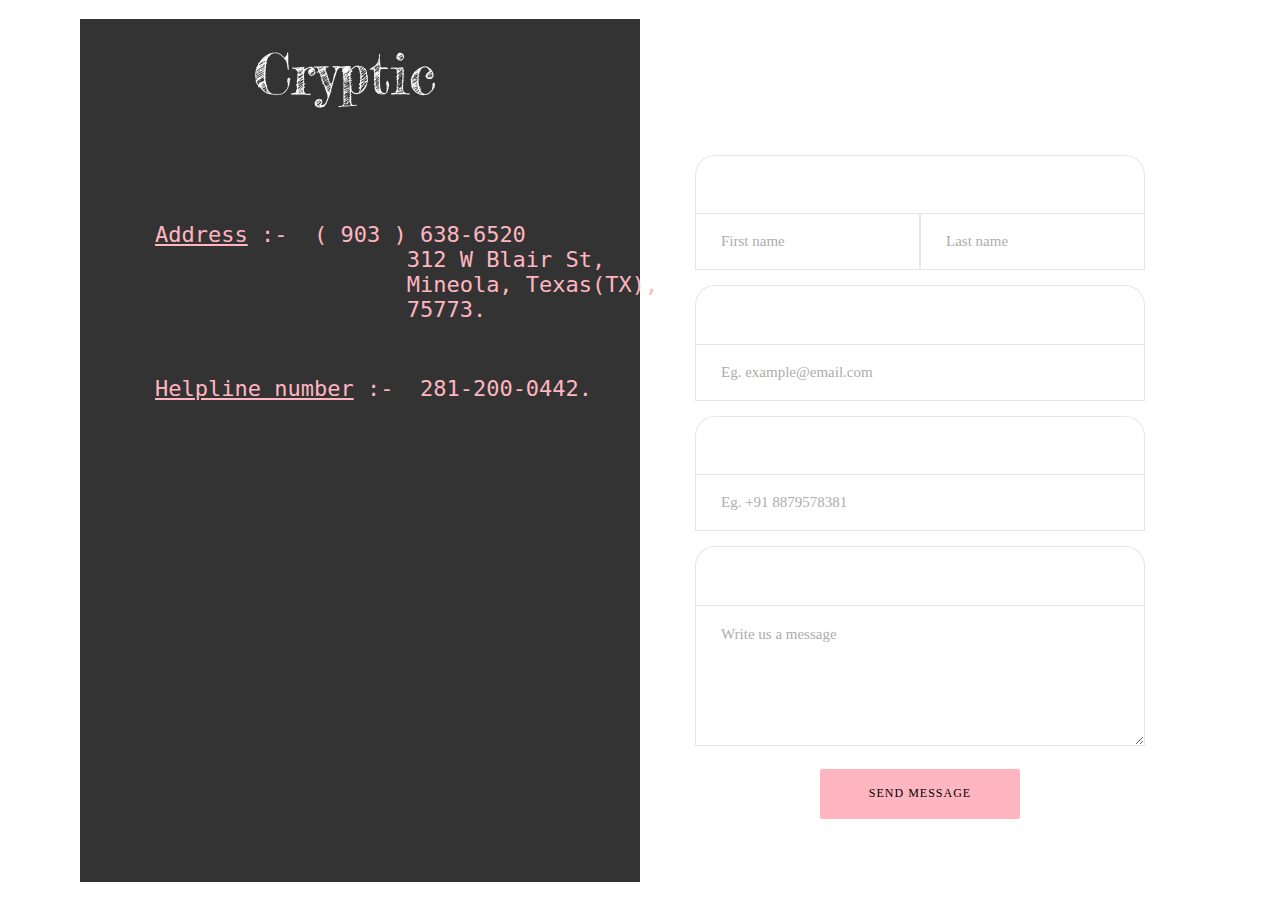
==== contact.html @ 5e6fe7cb "first commit" ====
<!DOCTYPE html>
<html lang="en">
<head>
	<title>Contact Cryptic</title>
	<meta charset="UTF-8">
	<meta name="viewport" content="width=device-width, initial-scale=1">
<!--===============================================================================================-->
<link rel="preconnect" href="https://fonts.gstatic.com">
<link href="https://fonts.googleapis.com/css2?family=Truculenta:wght@300&display=swap" rel="stylesheet">
	<link rel="stylesheet" type="text/css" href="css/main.css">
<!--===============================================================================================-->
</head>
<body>


	<div class="container-contact100">
		<div class="wrap-contact100">
			<form class="contact100-form validate-form">
				<span class="contact100-form-title">
					CONTACT US
				</span>

				<label class="label-input100" for="first-name">ENTER YOUR NAME *</label>
				<div class="wrap-input100 rs1-wrap-input101 validate-input" data-validate="Type first name">
					<input id="first-name" class="input100" type="text" name="first-name" placeholder="First name">
					<span class="focus-input100"></span>
				</div>
				<div class="wrap-input100 rs2-wrap-input102 validate-input" data-validate="Type last name">
					<input id="last-name" class="input100" type="text" name="last-name" placeholder="Last name">
					<span class="focus-input100"></span>
				</div>

				<label class="label-input100" for="email">ENTER YOUR EMAIL *</label>
				<div class="wrap-input100 validate-input" data-validate = "Valid email is required: ex@abc.xyz">
					<input id="email" class="input100" type="text" name="email" placeholder="Eg. example@email.com">
					<span class="focus-input100"></span>
				</div>

				<label class="label-input100" for="phone">ENTER YOUR PHONE NUMBER</label>
				<div class="wrap-input100">
					<input id="phone" class="input100" type="text" name="phone" placeholder="Eg. +91 8879578381">
					<span class="focus-input100"></span>
				</div>

				<label class="label-input100" for="message">MESSAGE *</label>
				<div class="wrap-input100 validate-input" data-validate = "Message is required">
					<textarea id="message" class="input100" name="message" placeholder="Write us a message"></textarea>
					<span class="focus-input100"></span>
				</div>

				<div class="container-contact100-form-btn">
					<button class="contact100-form-btn">
						Send Message
					</button>
				</div>
			</form>
		
					
			<div class="contact100-more" >
				
					<div class="logo"><a href="index.html"><img src="images/logo 2.png"></a></div>
					
		

<div class="info">
	<pre><u>Address</u> :-  ( 903 ) 638-6520
                   312 W Blair St,
                   Mineola, Texas(TX), 
		   75773.</pre>
		<br>
		<br>
		<br>
		<pre><u>Helpline number</u> :-  281-200-0442.</pre>	
</div>
</div>

	<script>
		$(".selection-2").select2({
			minimumResultsForSearch: 20,
			dropdownParent: $('#dropDownSelect1')
		});
	</script>
<!--===============================================================================================-->
	<script src="vendor/daterangepicker/moment.min.js"></script>
	<script src="vendor/daterangepicker/daterangepicker.js"></script>
<!--===============================================================================================-->
	<script src="vendor/countdowntime/countdowntime.js"></script>
<!--===============================================================================================-->
	<script src="js/contact.js"></script>
	<!-- Global site tag (gtag.js) - Google Analytics -->
	<script async src="https://www.googletagmanager.com/gtag/js?id=UA-23581568-13"></script>
	<script>
	  window.dataLayer = window.dataLayer || [];
	  function gtag(){dataLayer.push(arguments);}
	  gtag('js', new Date());

	  gtag('config', 'UA-23581568-13');
	</script>
</body>
</html>
---- css/main.css ----
/*//////////////////////////////////////////////////////////////////
[ RESTYLE TAG ]*/

* {
	margin: 0px; 
	padding: 0px; 
	box-sizing: border-box;
}

body, html {
	height: 100%;
	font-family: Poppins-Regular, sans-serif;
}

/*---------------------------------------------*/
a {
	font-family: Poppins-Regular;
	font-size: 14px;
	line-height: 1.7;
	color: #666666;
	margin: 0px;
	transition: all 0.4s;
	-webkit-transition: all 0.4s;
  -o-transition: all 0.4s;
  -moz-transition: all 0.4s;
}

a:focus {
	outline: none !important;
}

a:hover {
	text-decoration: none;
}

/*---------------------------------------------*/
h1,h2,h3,h4,h5,h6 {
	margin: 0px;
}

p {
	font-family: Poppins-Regular;
	font-size: 14px;
	line-height: 1.7;
	color: #666666;
	margin: 0px;
}

ul, li {
	margin: 0px;
	list-style-type: none;
}


/*---------------------------------------------*/
input {
	outline: none;
	border: none;
}

textarea {
  outline: none;
  border: none;
}

textarea:focus, input:focus {
  border-color: transparent !important;
}

input:focus::-webkit-input-placeholder { color:transparent; }
input:focus:-moz-placeholder { color:transparent; }
input:focus::-moz-placeholder { color:transparent; }
input:focus:-ms-input-placeholder { color:transparent; }

textarea:focus::-webkit-input-placeholder { color:transparent; }
textarea:focus:-moz-placeholder { color:transparent; }
textarea:focus::-moz-placeholder { color:transparent; }
textarea:focus:-ms-input-placeholder { color:transparent; }

input::-webkit-input-placeholder { color: #adadad;}
input:-moz-placeholder { color: #adadad;}
input::-moz-placeholder { color: #adadad;}
input:-ms-input-placeholder { color: #adadad;}

textarea::-webkit-input-placeholder { color: #adadad;}
textarea:-moz-placeholder { color: #adadad;}
textarea::-moz-placeholder { color: #adadad;}
textarea:-ms-input-placeholder { color: #adadad;}

/*---------------------------------------------*/
button {
	outline: none !important;
	border: none;
	background: transparent;
}

button:hover {
	cursor: pointer;
}

iframe {
	border: none !important;
}

/*//////////////////////////////////////////////////////////////////
[ utility ]*/

/*==================================================================
[ Text ]*/
.txt1 {
  font-family: Poppins-Regular;
  font-size: 18px;
  line-height: 1.2;
  color: #fff;
}

.txt2 {
  font-family: Poppins-Regular;
  font-size: 15px;
  line-height: 1.6;
  color: #999999;
}

.txt3 {
  font-family: Poppins-Regular;
  font-size: 15px;
  line-height: 1.6;
  color: #00ad5f;
}

/*==================================================================
[ Size ]*/
.size1 {
  width: 355px;
  max-width: 100%;
}

.size2 {
  width: calc(100% - 43px);
}


/*//////////////////////////////////////////////////////////////////
[ Contact ]*/

.container-contact100 {
  width: 100%;  
  min-height: 100vh;
  display: -webkit-box;
  display: -webkit-flex;
  display: -moz-box;
  display: -ms-flexbox;
  display: flex;
  flex-wrap: wrap;
  justify-content: center;
  align-items: center;
  padding: 15px;
  background-image: url(../images/wallpaper.jpg);
  background-size: cover;
  
}

.wrap-contact100 {
  width: 1120px;
  background:transparent;
  overflow: hidden;
  display: -webkit-box;
  display: -webkit-flex;
  display: -moz-box;
  display: -ms-flexbox;
  display: flex;
  flex-wrap: wrap;
  align-items: stretch;
  flex-direction: row-reverse;

}

/*==================================================================
[ Contact more ]*/
.contact100-more {
  width: 50%;
  background-repeat: no-repeat;
  background-size: cover;
  background-position: center;
  position: relative;
  z-index: 1;
  padding: 30px 15px 0px 15px;
}

.contact100-more::before {
  content: "";
  display: block;
  position: absolute;
  z-index: -1;
  width: 100%;
  height: 100%;
  top: 0;
  left: 0;
  background: rgba(0,0,0,0.8);
}



/*==================================================================
[ Form ]*/

.contact100-form {
  width: 50%;
  display: -webkit-box;
  display: -webkit-flex;
  display: -moz-box;
  display: -ms-flexbox;
  display: flex;
  flex-wrap: wrap;
  padding: 56px 55px 63px 55px;
}

.contact100-form-title {
  width: 100%;
  display: block;
  font-family: 'Truculenta', sans-serif;
  font-size: 50px;
  color: white;
  line-height: 1.2;
  text-align: center;
  padding-bottom: 5px;
}
.contact100-form-title:hover{
  -webkit-text-stroke-color:lightpink;
  -webkit-text-stroke-width: 0.75px;
  transform:scale(1.2) translateZ(0);
}


/*------------------------------------------------------------------
[ Input ]*/

.wrap-input100 {
  width: 100%;
  position: relative;
  border: 1px solid #e6e6e6;
 
}

.rs1-wrap-input101,
.rs2-wrap-input102 {
  width: 50%;
}

.label-input100 {
  font-family: 'Truculenta', sans-serif;
  font-size: 25px;
  color: white;
  line-height: 1.5;
  text-transform: uppercase;
  letter-spacing: 1px;
  
  display: -webkit-box;
  display: -webkit-flex;
  display: -moz-box;
  display: -ms-flexbox;
  display: flex;
  align-items: center;
  width: 100%;
  min-height: 55px;
  border: 1px solid #e6e6e6;
  border-top-left-radius:20px ;
  border-top-right-radius: 20px;
  border-bottom: none; 
  padding: 10px 25px;
  margin-top: 15px;
  margin-bottom: 0;
}

.input100 {
  display: block;
  width: 100%;
  background: transparent;
  font-family: Poppins-Regular;
  font-size: 15px;
  color: white;
  line-height: 1.2;
  padding: 0 25px;
}

input.input100 {
  height: 55px;
}


textarea.input100 {
  min-height: 139px;
  padding-top: 19px;
  padding-bottom: 15px;
}

/*---------------------------------------------*/

.focus-input100 {
  position: absolute;
  display: block;
  width: calc(100% + 2px);
  height: calc(100% + 2px);
  top: -1px;
  left: -1px;
  pointer-events: none;
  border: 1px solid lightskyblue;

  visibility: hidden;
  opacity: 0;

  -webkit-transition: all 0.4s;
  -o-transition: all 0.4s;
  -moz-transition: all 0.4s;
  transition: all 0.4s;

  -webkit-transform: scaleX(1.1) scaleY(1.3);
  -moz-transform: scaleX(1.1) scaleY(1.3);
  -ms-transform: scaleX(1.1) scaleY(1.3);
  -o-transform: scaleX(1.1) scaleY(1.3);
  transform: scaleX(1.1) scaleY(1.3);
}

.input100:focus + .focus-input100 {
  visibility: visible;
  opacity: 1;

  -webkit-transform: scale(1);
  -moz-transform: scale(1);
  -ms-transform: scale(1);
  -o-transform: scale(1);
  transform: scale(1);
}



/*------------------------------------------------------------------
[ Button ]*/
.container-contact100-form-btn {
  width: 100%;
  display: -webkit-box;
  display: -webkit-flex;
  display: -moz-box;
  display: -ms-flexbox;
  display: flex;
  flex-wrap: wrap;
  justify-content: center;
  padding-top: 23px;
}

.contact100-form-btn {
  display: -webkit-box;
  display: -webkit-flex;
  display: -moz-box;
  display: -ms-flexbox;
  display: flex;
  justify-content: center;
  align-items: center;
  padding: 0 20px;
  min-width: 200px;
  height: 50px;
  border-radius: 2px;
  background:lightpink;

  font-family: Montserrat-Bold;
  font-size: 12px;
  color:black;
  line-height: 1.2;
  text-transform: uppercase;
  letter-spacing: 1px;

  -webkit-transition: all 0.4s;
  -o-transition: all 0.4s;
  -moz-transition: all 0.4s;
  transition: all 0.4s;
}

.contact100-form-btn:hover {
  background: white;
}



/*------------------------------------------------------------------
[ Responsive ]*/

@media (max-width: 992px) {
  .contact100-form {
    width: 100%;
    padding: 56px 30px 63px 30px;
  }

  .contact100-more {
    width: 40%;
  }


}
@media (max-width: 768px) {
 
  .contact100-more {
    width: 100%;

  }
}

@media (max-width: 576px) {
  .contact100-form {
    padding: 56px 15px 63px 15px;
  }

  .rs1-wrap-input100,
  .rs2-wrap-input100 {
    width: 100%;
  }

  .rs2-wrap-input100 {
    border-left: 1px solid #e6e6e6;
    border-top: none;
  }
}
/*------------------------------------------------------------------
[ Alert validate ]*/

.validate-input {
  position: relative;
}

.alert-validate::before {
  content: attr(data-validate);
  position: absolute;
  max-width: 70%;
  background-color: #fff;
  border: 1px solid #c80000;
  border-radius: 2px;
  padding: 4px 25px 4px 10px;
  top: 50%;
  -webkit-transform: translateY(-50%);
  -moz-transform: translateY(-50%);
  -ms-transform: translateY(-50%);
  -o-transform: translateY(-50%);
  transform: translateY(-50%);
  right: 2px;
  pointer-events: none;

  font-family: Poppins-Regular;
  color: #c80000;
  font-size: 13px;
  line-height: 1.4;
  text-align: left;

  visibility: hidden;
  opacity: 0;

  -webkit-transition: opacity 0.4s;
  -o-transition: opacity 0.4s;
  -moz-transition: opacity 0.4s;
  transition: opacity 0.4s;
}

.alert-validate::after {
  content: "\f12a";
  font-family: FontAwesome;
  display: block;
  position: absolute;
  color: #c80000;
  font-size: 16px;
  top: 50%;
  -webkit-transform: translateY(-50%);
  -moz-transform: translateY(-50%);
  -ms-transform: translateY(-50%);
  -o-transform: translateY(-50%);
  transform: translateY(-50%);
  right: 8px;
}

.alert-validate:hover:before {
  visibility: visible;
  opacity: 1;
}

@media (max-width: 992px) {
  .alert-validate::before {
    visibility: visible;
    opacity: 1;
  }
}

.logo{
  margin-left: 150px;
}

.info{
  margin-top: 20%;
  margin-left: 60px;
}
.info pre{
  font-size: 22px;
color: lightpink;

}
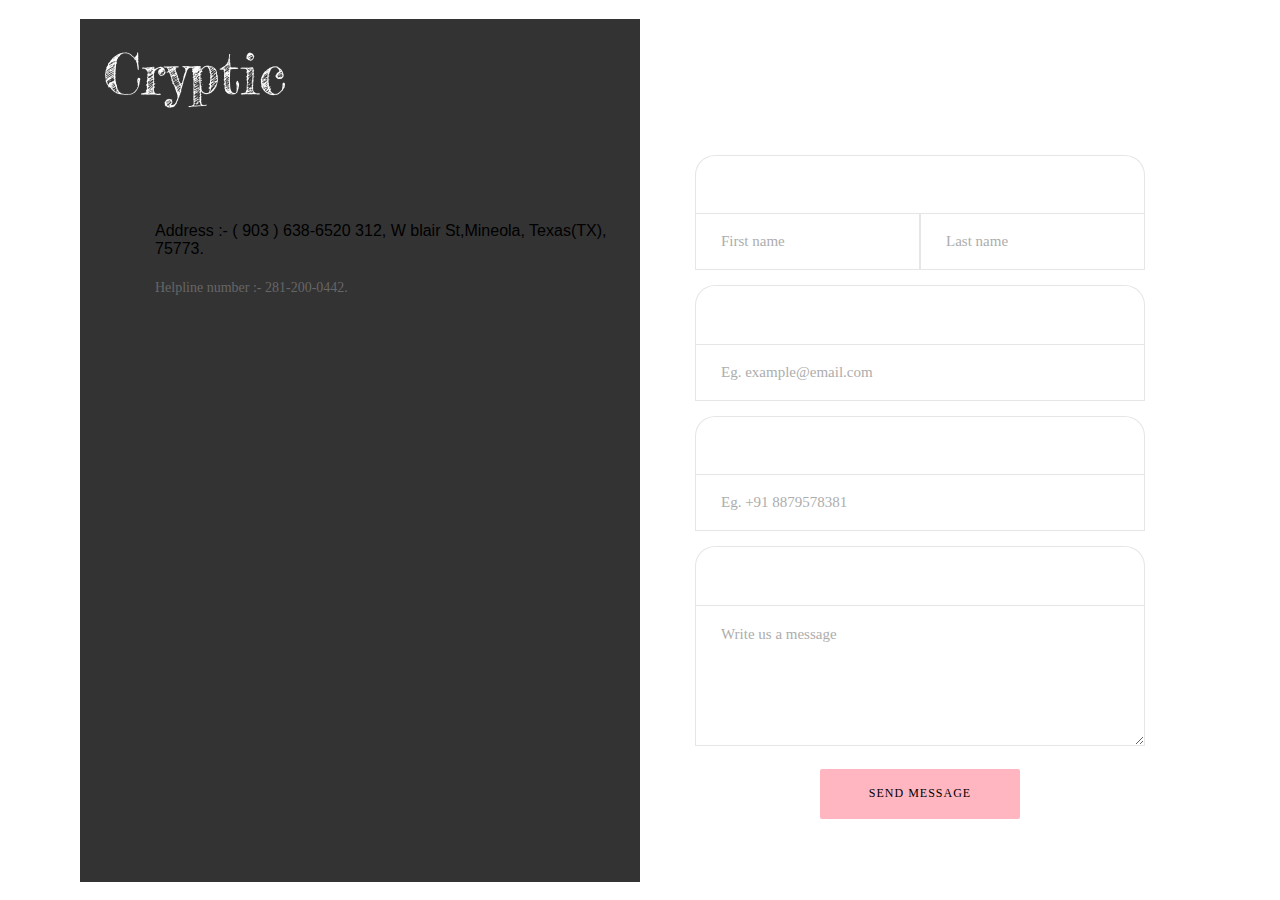
==== commit 79ecf635: "Update contact.html" ====
--- a/contact.html
+++ b/contact.html
@@ -8,6 +8,8 @@
 <link rel="preconnect" href="https://fonts.gstatic.com">
 <link href="https://fonts.googleapis.com/css2?family=Truculenta:wght@300&display=swap" rel="stylesheet">
 	<link rel="stylesheet" type="text/css" href="css/main.css">
+	<!-- Responsive-->
+	<link rel="stylesheet" href="css/responsive.css">
 <!--===============================================================================================-->
 </head>
 <body>
@@ -58,20 +60,15 @@
 					
 			<div class="contact100-more" >
 				
-					<div class="logo"><a href="index.html"><img src="images/logo 2.png"></a></div>
-					
-		
-
-<div class="info">
-	<pre><u>Address</u> :-  ( 903 ) 638-6520
-                   312 W Blair St,
-                   Mineola, Texas(TX), 
-		   75773.</pre>
-		<br>
-		<br>
-		<br>
-		<pre><u>Helpline number</u> :-  281-200-0442.</pre>	
-</div>
+	<div class="logocontact">
+		<a href="index.html"><img src="images/logo 2.png"></a>
+	</div>
+  <div class="info">
+ <p1>Address :- ( 903 ) 638-6520 312, W blair St,Mineola, Texas(TX), 75773.</p1>
+ <br>
+ <br>
+ <p>Helpline number :- 281-200-0442.</p>
+ </div>
 </div>
 
 	<script>
--- a/css/responsive.css
+++ b/css/responsive.css
@@ -0,0 +1,531 @@
+/*--------------------------------------------------------------------- File Name: responsive.css ---------------------------------------------------------------------*/
+
+
+/*------------------------------------------------------------------- 991px x 768px ---------------------------------------------------------------------*/
+
+@media only screen and (min-width: 768px) and (max-width: 991px) {
+    .header-search {
+        padding: 15px 0px;
+    }
+}
+
+
+/*------------------------------------------------------------------- 767px x 599px ---------------------------------------------------------------------*/
+
+@media only screen and (min-width: 599px) and (max-width: 767px) {
+    .logo {
+        text-align: center;
+    }
+    .cart-content-right {
+        padding-bottom: 5px;
+    }
+    .mg {
+        margin: 0px 0px;
+    }
+
+    .menu-area-main {
+        height: 256px;
+        overflow-y: auto;
+    }
+    .megamenu>.row [class*="col-"] {
+        padding: 0px;
+    }
+    .menu-area-main .megamenu .men-cat {
+        padding: 0px 15px;
+    }
+    .menu-area-main .megamenu .women-cat {
+        padding: 0px 15px;
+    }
+    .menu-area-main .megamenu .el-cat {
+        padding: 0px 15px;
+    }
+    .mean-container .mean-nav ul li a.mean-expand {
+        height: 19px;
+    }
+    .category-box.women-box {
+        display: none;
+    }
+    .cart-box {
+        display: inline-block;
+        margin: 0px 30px;
+    }
+    .wish-box {
+        float: none;
+        margin: 0px 30px;
+        display: inline-block;
+    }
+    .menu-add {
+        display: none;
+    }
+    .category-box {
+        display: none;
+    }
+    .mean-container .mean-nav ul li ol {
+        padding: 0px;
+    }
+    .mean-container .mean-nav ul li a {
+        padding: 10px 20px;
+        width: 94.8%;
+    }
+    .mean-container .mean-nav ul li li a {
+        width: 92%;
+        padding: 1em 4%;
+    }
+    .mean-container .mean-nav ul li li li a {
+        width: 100%;
+    }
+    .header-search {
+        padding: 15px 0px;
+    }
+    #collapseFilter.d-md-block {
+        padding: 30px 0px;
+    }
+}
+
+
+/*------------------------------------------------------------------- 599px x 280px ---------------------------------------------------------------------*/
+
+@media only screen and (min-width: 280px) and (max-width: 599px) {
+    .cart-content-right {
+        padding-bottom: 5px;
+    }
+    .megamenu>.row [class*="col-"] {
+        padding: 0px;
+    }
+    .menu-area-main .megamenu .men-cat {
+        padding: 0px 15px;
+    }
+    .menu-area-main .megamenu .women-cat {
+        padding: 0px 15px;
+    }
+    .menu-area-main .megamenu .el-cat {
+        padding: 0px 15px;
+    }
+    .mean-container .mean-nav ul li a {
+        padding: 1em 4%;
+        width: 92%;
+    }
+    .mean-container .mean-nav ul li li a {
+        width: 90%;
+        padding: 1em 5%;
+    }
+    .mean-container .sub-full.megamenu-categories ol li a {
+        padding: 5px 0px;
+        text-transform: capitalize;
+        width: 100%;
+    }
+    .megamenu .sub-full.megamenu-categories .women-box .banner-up-text a {
+        width: auto;
+        border: none;
+        float: none;
+    }
+    .menu-area-main {
+        height: 45px;
+        overflow-y: auto;
+    }
+    .mean-container .mean-nav ul li a.mean-expand {
+        top: 0;
+    }
+}
+
+@media (min-width: 992px) and (max-width: 1199px) {
+    .banner_bg_main {
+        background-size: 100% 100%;
+    }
+    .tshirt_img {
+        margin: 20px 0px;
+        min-height: 360px;
+        
+    }
+    #main_slider a.carousel-control-next {
+        right: 40px;
+        top: 110%;
+    }
+    #main_slider a.carousel-control-prev {
+        left: 40px;
+        top: 110%;
+    }
+    
+    #electronic_main_slider a.carousel-control-next {
+        right: 40px;
+        top: 110%;
+    }
+    #electronic_main_slider a.carousel-control-prev {
+        left: 40px;
+        top: 110%;
+    }
+    .input_bt {
+        width: 80%;
+    }
+    .modal-content{
+        width: 35%;
+        margin-top: 100px;
+    }
+    .container2{
+        width: 100%;
+        padding-right: 20px;
+    }
+}
+
+@media (min-width: 768px) and (max-width: 991px) {
+    .banner_bg_main {
+        background-size: 100% 100%;
+    }
+    .dropdown {
+        display: none;
+    }
+    .tshirt_img {
+        margin: 40px 0px;
+        min-height: 320px;
+        
+    }
+    .banner_taital {
+        font-size: 50px;
+    }
+    #main_slider a.carousel-control-next {
+        right: 40px;
+        top: 110%;
+    }
+    #main_slider a.carousel-control-prev {
+        left: 40px;
+        top: 110%;
+    }
+    .electronic_img {
+        margin: 20px 0px;
+        min-height: 190px;
+    }
+    #electronic_main_slider a.carousel-control-next {
+        right: 40px;
+        top: 110%;
+    }
+    #electronic_main_slider a.carousel-control-prev {
+        left: 40px;
+        top: 110%;
+    }
+     .input_bt {
+        width: 100%;
+    }
+    .modal-content{
+        width: 35%;
+        margin-top: 80px;
+    }
+    .container2{
+        width: 100%;
+        padding-right: 20px;
+    }
+
+}
+
+@media (min-width: 576px) and (max-width: 767px) {
+    .banner_bg_main {
+        background-size: 100% 100%;
+        max-width: 100%;
+        max-height: 100%;
+        display: block;
+        margin-left: auto;
+        margin-right: auto;
+       
+    }
+    .header_section_top {
+        display: none;
+    }
+    .containt_main {
+        display: flex;
+        flex-wrap: wrap;
+        align-items: center;
+    }
+    .toggle_icon {
+        cursor: pointer;
+        order: 2;
+    }
+    .main {
+        margin: 0px 0px 0px 0px;
+    }
+    .main {
+        margin: 0px 0px;
+    }
+    .input-group {
+        width: auto;
+        margin-right: 0px;
+        margin-left: 10px;
+    }
+    .header_box {
+        order: 1;
+        display: flex;
+        width: 100%;
+        margin-bottom: 20px;
+        justify-content: space-between;
+    }
+    .dropdown {
+        display: none;
+    }
+    .login_menu li {
+        float: left;
+        font-size: 14px;
+    }
+    .nav-link {
+        padding: .4rem 0px;
+        color: #fff;
+    }
+    
+    .banner_taital {
+        font-size: 40px;
+    }
+    #my_slider a.carousel-control-prev {
+        top: -10px;
+    }
+    #my_slider a.carousel-control-next {
+        top: -10px;
+    }
+    .fashion_taital {
+        font-size: 24px;
+    }
+    .fashion_section {
+        padding-bottom: 100px;
+    }
+    
+    .tshirt_img {
+        margin: 20px 0px;
+        min-height: 200px;
+    }
+    .shirt_text {
+        font-size: 14px;
+    }
+    .price_text {
+        font-size: 14px
+    }
+    .buy_bt a {
+        font-size: 12px;
+    }
+    .seemore_bt a {
+        font-size: 12px;
+    }
+    .box_main {
+        padding: 20px 10px;
+    }
+    
+    #main_slider a.carousel-control-prev {
+        left: 33px;
+        top: 101%;
+    }
+    #main_slider a.carousel-control-next {
+        right: 33px;
+        top: 101%;
+    }
+    #electronic_main_slider a.carousel-control-prev {
+        left: 33px;
+        top: 101%;
+    }
+    #electronic_main_slider a.carousel-control-next {
+        right: 33px;
+        top: 101%;
+    }
+    .input_bt {
+        width: 100%;
+    }
+    .mail_bt {
+        width: 70%;
+    }
+    .footer_menu li {
+        float: none;
+        padding: 10px 10px 0px 10px;
+    }
+    .location_main {
+        padding: 30px 0px 30px 0px;
+    }
+    .modal-content{
+        width: 55%;
+        margin-top: 80px;
+    }
+    .container2{
+        width: 100%;
+        padding-right: 20px;
+    }
+
+}
+
+@media (max-width: 575px) {
+    .banner_bg_main {
+        background-size: cover;
+        display: block;
+        margin-left: auto;
+        margin-right: auto;
+        width: 100%;
+    }
+    .header_section_top {
+        display: none;
+    }
+
+    .tshirt_img {
+        margin: 10px 0px;
+        min-height: 200px;
+        background-size: cover;
+        display: block;
+        margin-left: auto;
+        margin-right: auto;
+        padding-bottom: 120px;
+        width: 90%;
+    }
+    .containt_main {
+        display: flex;
+        flex-wrap: wrap;
+        align-items: center;
+    }
+    .toggle_icon {
+        cursor: pointer;
+        order: 2;
+    }
+    .main {
+        margin: 0px 0px 0px 0px;
+    }
+    .main {
+        margin: 0px 0px;
+    }
+    .input-group {
+        width: auto;
+        margin-right: 0px;
+        margin-left: 10px;
+    }
+    .header_box {
+        order: 1;
+        display: flex;
+        width: 100%;
+        margin-bottom: 20px;
+        justify-content: space-between;
+    }
+    .dropdown {
+        display: none;
+    }
+    .login_menu li {
+        float: left;
+        font-size: 14px;
+    }
+    .nav-link {
+        padding: .4rem 0px;
+        color: #fff;
+    }
+    .lang_box {
+        background-color: transparent;
+    }
+    .banner_taital {
+        font-size: 24px;
+    }
+    #my_slider a.carousel-control-prev {
+        top: -10px;
+    }
+    #my_slider a.carousel-control-next {
+        top: -10px;
+    }
+    .fashion_taital {
+        font-size: 24px;
+    }
+    .fashion_section {
+        padding-bottom: 100px;
+    }
+    
+    .tshirt_img {
+        margin: 20px 0px;
+        min-height: 0;
+    }
+    
+    #main_slider a.carousel-control-prev {
+        left: 15px;
+        top: 101%;
+    }
+    #main_slider a.carousel-control-next {
+        right: 15px;
+        top: 101%;
+    }
+    #electronic_main_slider a.carousel-control-prev {
+        left: 15px;
+        top: 101%;
+    }
+    #electronic_main_slider a.carousel-control-next {
+        right: 15px;
+        top: 101%;
+    }
+    
+    .input_bt {
+        width: 100%;
+    }
+    .mail_bt {
+        width: 70%;
+    }
+    .footer_menu li {
+        float: none;
+        padding: 10px 10px 0px 10px;
+    }
+    .location_main {
+        padding: 30px 0px 30px 0px;
+    }
+    .modal-content{
+        width: 70%;
+       margin-top: 80px;
+    }
+    .container2{
+        width: 100%;
+        padding-right: 20px;
+    }
+
+}
+
+@media screen  and (max-width: 480px) {
+
+    .tshirt_img{
+        display: block;
+        margin-left: auto;
+        margin-right: auto;
+        padding-bottom: 120px;
+        width: 50%;
+    }
+
+    .banner_bg_main {
+        background-size: cover;
+        display: block;
+        margin-left: auto;
+        margin-right: auto;
+        width: 100%;
+
+    }
+
+    ul.actions {
+        margin: 0 0 2em 0;
+    }
+
+        ul.actions li {
+            padding: 1em 0 0 0;
+            display: block;
+            text-align: center;
+            width: 100%;
+        }
+
+            ul.actions li:first-child {
+                padding-top: 0;
+            }
+
+            ul.actions li > * {
+                width: 100%;
+                margin: 0 !important;
+            }
+
+                ul.actions li > *.icon:before {
+                    margin-left: -2em;
+                }
+
+        ul.actions.small li {
+            padding: 0.5em 0 0 0;
+        }
+
+            ul.actions.small li:first-child {
+                padding-top: 0;
+            }
+            .modal-content{
+                width: 60%;
+            }
+            .container2{
+                width: 100%;
+                padding-right: 20px;
+            }
+
+}
+
